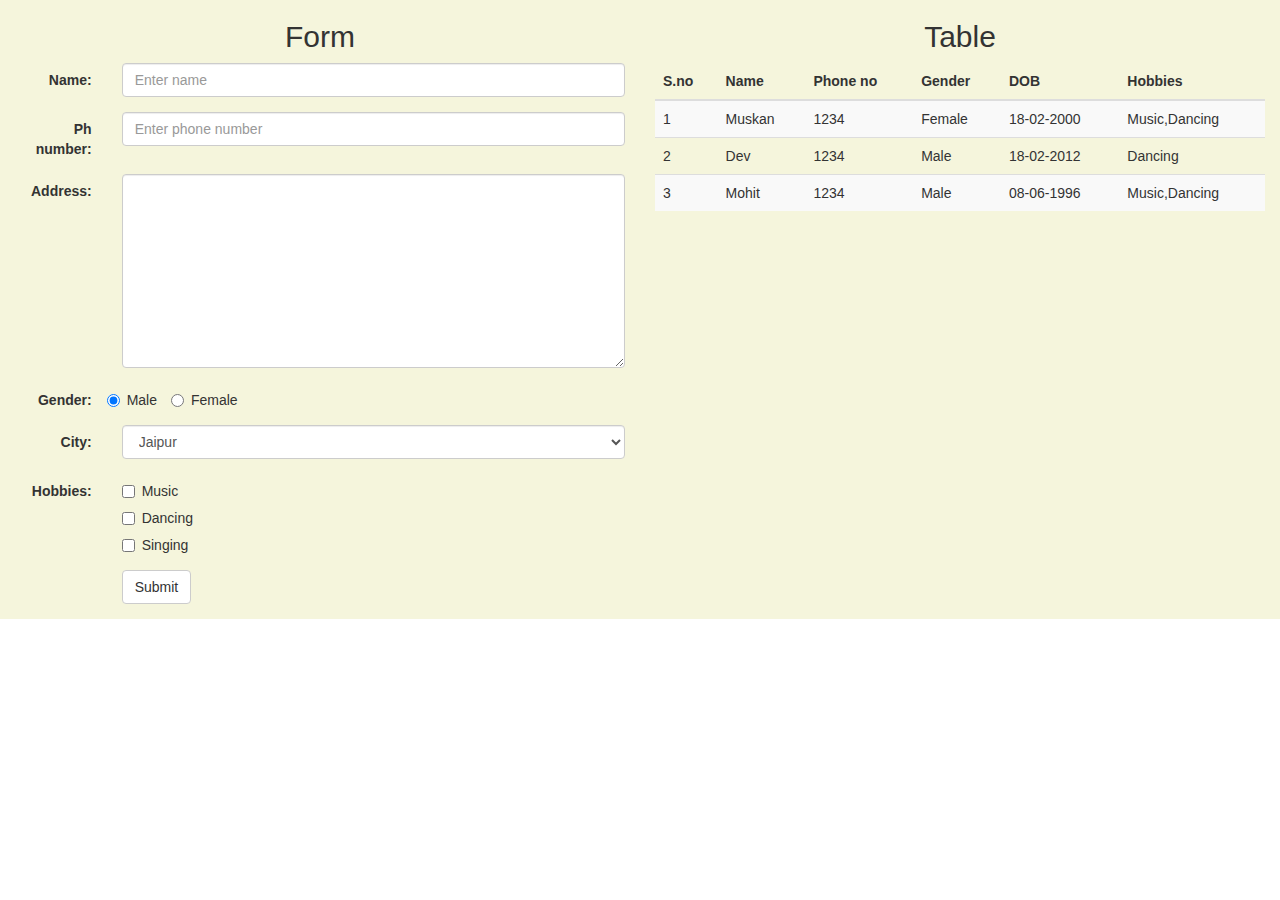
==== Index.html @ a01c0644 "Add files via upload" ====
<!DOCTYPE html>
<html lang="en">
<head>
    <meta charset="UTF-8">
    
    <link rel="stylesheet" href="https://maxcdn.bootstrapcdn.com/bootstrap/3.4.1/css/bootstrap.min.css">
    <title>Document</title>
</head>
<body>


    <div class="container-fluid" style="background-color:beige">
        <div class="row" >
            <div class="col-sm-6 col-xs-6 col-md-6 col-lg-6 text-center">
                <h2>Form</h2>
            </div>
            <div class="col-sm-6 col-xs-6 col-md-6 col-lg-6" style="text-align:center;">
                <h2>Table</h2>
            </div>
        </div>

        <div class="row">

            <div class="col-sm-6 col-xs-6 col-md-6 col-lg-6" text-center">
                <form class="form-horizontal" action="#">
                    <div class="form-group">
                      <label class="control-label col-sm-2" for="name">Name:</label>
                      <div class="col-sm-10">
                        <input type="name" class="form-control" id="name" placeholder="Enter name">
                      </div>
                    </div>


                    <div class="form-group">
                      <label class="control-label col-sm-2" for="number">Ph number:</label>
                      <div class="col-sm-10">
                        <input type="number" class="form-control" id="number" placeholder="Enter phone number">
                      </div>
                    </div>


                    <div class="form-group">
                        <label class="control-label col-sm-2" for="add">Address:</label>
                        <div class="col-sm-10">
                            <textarea rows="9" cols="50" name="add" id="add" class="form-control">  </textarea>
                        </div>
                      </div>


                      <div class="form-group">
                        <label class="control-label col-sm-2" for="add">Gender:</label>
                        <label class="radio-inline">
                            <input type="radio"   name="optradio" checked>Male
                          </label>
                          <label class="radio-inline">
                            <input type="radio"   name="optradio">Female
                          </label>
                         
                      </div>


                      <div class="form-group">
                        <label class="control-label col-sm-2" for="city">City:</label>
                        <div class="col-sm-10">
                        <select class="form-control"  id="city">

                          <option>Jaipur</option>
                          <option>Gurugram</option>
                          <option>Allahabad</option>
                          <option>Mumbai</option>
                        </select>
                        </div>
                      </div>


                      <div class="form-group">
                        <label class="control-label col-sm-2" for="hobby">Hobbies:</label>
                        <div class="col-sm-2">
                        <div class="checkbox" class="form-control">
                            <label><input type="checkbox" value="">Music</label>
                          </div>
                          <div class="checkbox">
                            <label><input type="checkbox" value="">Dancing</label>
                          </div>
                          <div class="checkbox">
                            <label><input type="checkbox" value="" >Singing</label>
                          </div>
                          </div>
                        </div>

                
                    
                    <div class="form-group">
                      <div class="col-sm-offset-2 col-sm-10">
                        <button type="submit" class="btn btn-default">Submit</button>
                      </div>
                    </div>
                  </form>
                  
            </div>

            
            <div class="col-sm-6 col-xs-6 col-md-6 col-lg-6">
                <table class="table table-striped">
                    <thead>
                      <tr>
                        <th>S.no</th>
                        <th>Name</th>
                        <th>Phone no</th>
                        <th>Gender</th>
                        <th>DOB</th>
                        <th>Hobbies</th>
                      </tr>
                    </thead>
                    <tbody>
                      <tr>
                        <td>1</td>
                        <td>Muskan</td>
                        <td>1234</td>
                        <td>Female</td>
                        <td>18-02-2000</td>
                        <td>Music,Dancing</td>
                      </tr>
                      <tr>
                        <td>2</td>
                        <td>Dev</td>
                        <td>1234</td>
                        <td>Male</td>
                        <td>18-02-2012</td>
                        <td>Dancing</td>
                      </tr>
                      <tr>
                        <td>3</td>
                        <td>Mohit</td>
                        <td>1234</td>
                        <td>Male</td>
                        <td>08-06-1996</td>
                        <td>Music,Dancing</td>
                      </tr>
                    </tbody>
                  </table>
            </div>
        </div>
        
    </div>
</body>
</html>
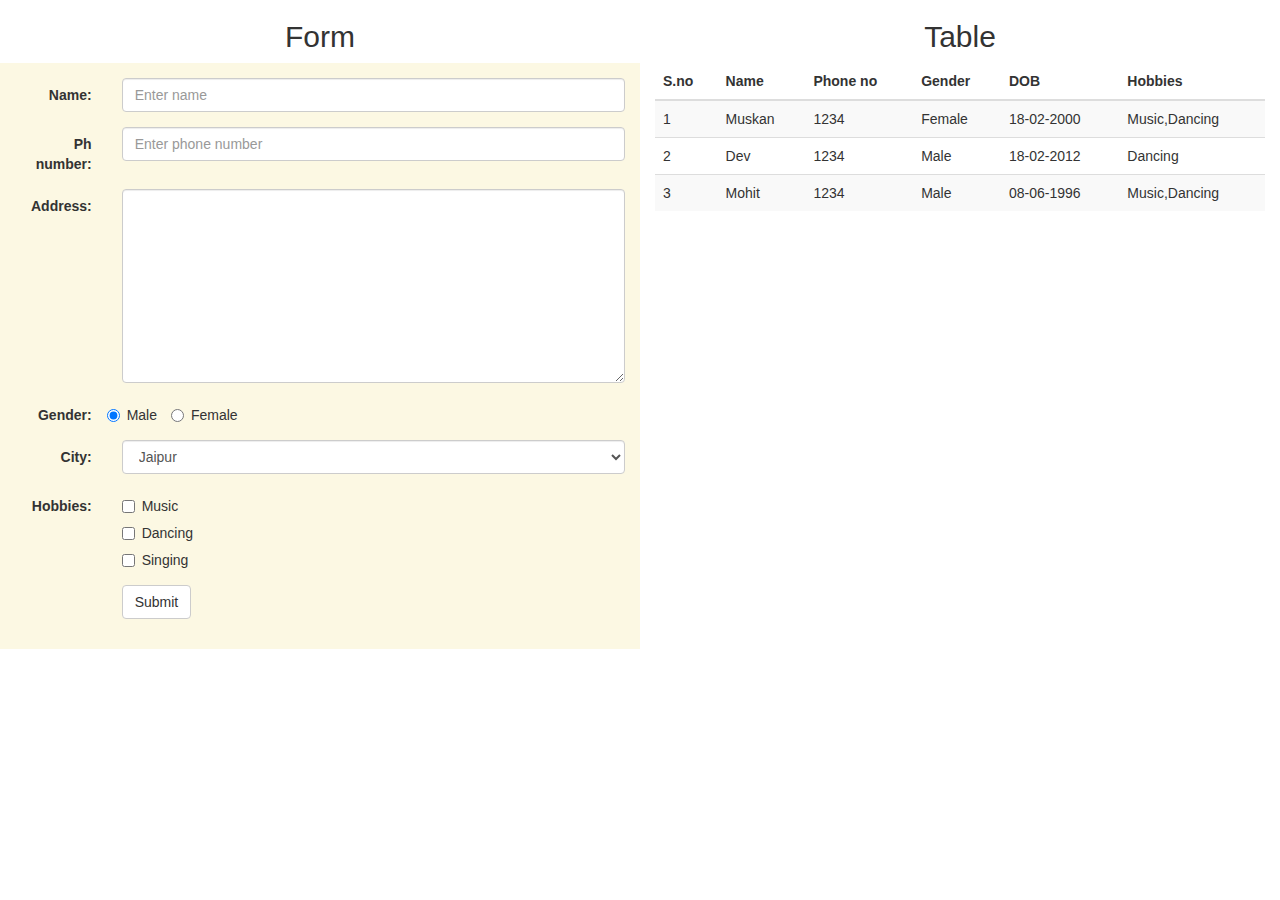
==== commit c275c18d: "Add files via upload" ====
--- a/Index.html
+++ b/Index.html
@@ -3,25 +3,27 @@
 <head>
     <meta charset="UTF-8">
     
-    <link rel="stylesheet" href="https://maxcdn.bootstrapcdn.com/bootstrap/3.4.1/css/bootstrap.min.css">
-    <title>Document</title>
+    <link  rel="stylesheet" type="text/css " href="https://maxcdn.bootstrapcdn.com/bootstrap/3.4.1/css/bootstrap.min.css">
+    <script src="https://ajax.googleapis.com/ajax/libs/jquery/3.6.1/jquery.min.js"></script>
+  <script src="https://maxcdn.bootstrapcdn.com/bootstrap/3.4.1/js/bootstrap.min.js"></script>
+    <title>Assignment 1</title>
 </head>
 <body>
 
 
-    <div class="container-fluid" style="background-color:beige">
+    <div class="container-fluid" >
         <div class="row" >
-            <div class="col-sm-6 col-xs-6 col-md-6 col-lg-6 text-center">
+            <div class="col-sm-6  text-center">
                 <h2>Form</h2>
             </div>
-            <div class="col-sm-6 col-xs-6 col-md-6 col-lg-6" style="text-align:center;">
+            <div class="col-sm-6  text-center">
                 <h2>Table</h2>
             </div>
         </div>
 
         <div class="row">
 
-            <div class="col-sm-6 col-xs-6 col-md-6 col-lg-6" text-center">
+            <div class=" col-sm-6 bg-warning" style="padding: 15px;">
                 <form class="form-horizontal" action="#">
                     <div class="form-group">
                       <label class="control-label col-sm-2" for="name">Name:</label>
@@ -99,8 +101,8 @@
                   
             </div>
 
-            
-            <div class="col-sm-6 col-xs-6 col-md-6 col-lg-6">
+
+            <div class="col-sm-6 ">
                 <table class="table table-striped">
                     <thead>
                       <tr>
